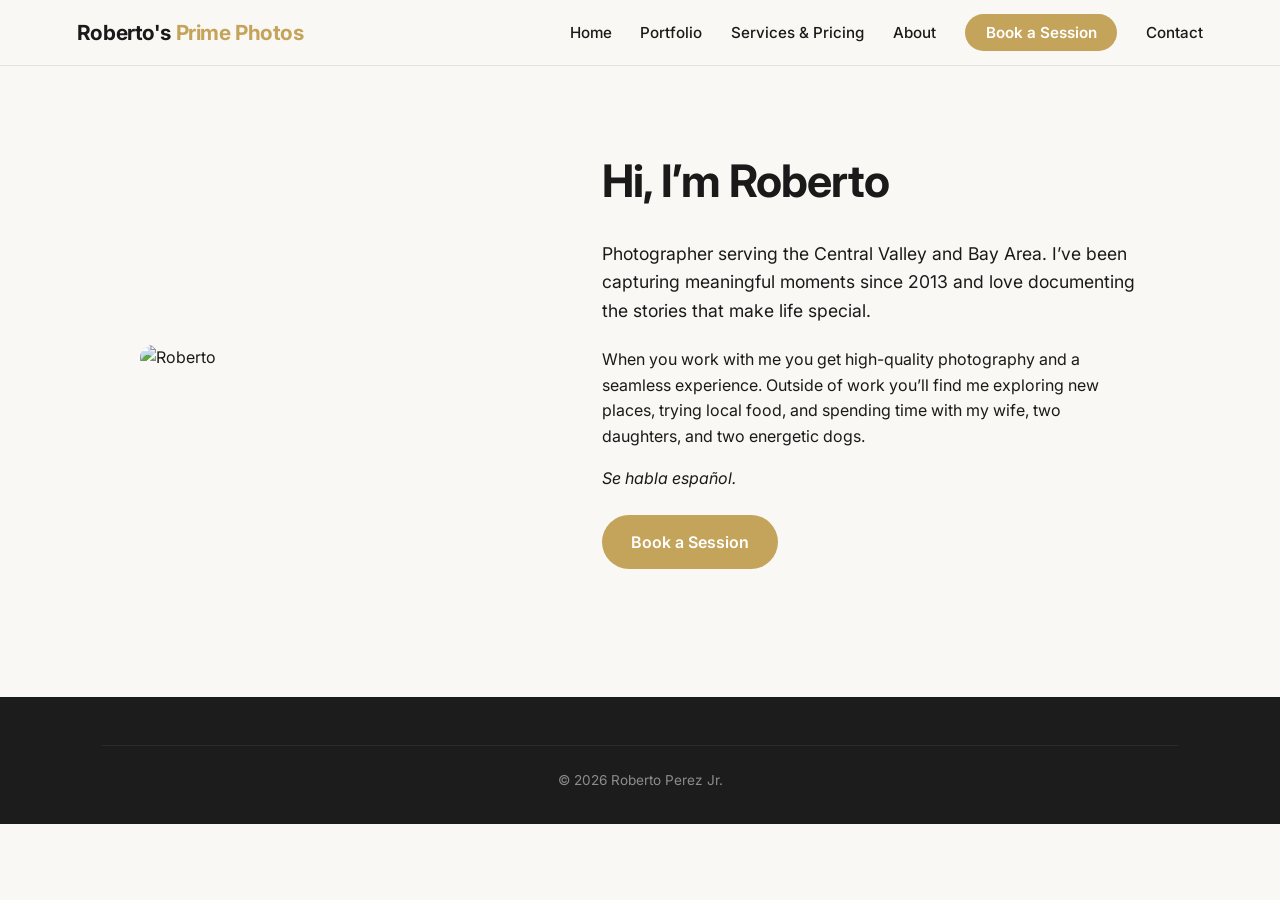
==== about.html @ f3a48e34 "Add about page" ====
<!DOCTYPE html>
<html lang="en">
<head>
<meta charset="UTF-8">
<meta name="viewport" content="width=device-width, initial-scale=1.0">
<title>About | Roberto's Prime Photos</title>
<link rel="stylesheet" href="styles.css">
</head>
<body>
<nav>
  <div class="logo">Roberto's <span>Prime Photos</span></div>
  <button class="menu-btn">☰</button>
  <ul>
    <li><a href="index.html">Home</a></li>
    <li><a href="portfolio.html">Portfolio</a></li>
    <li><a href="services.html">Services & Pricing</a></li>
    <li><a href="about.html">About</a></li>
    <li><a href="book.html" class="nav-cta">Book a Session</a></li>
    <li><a href="contact.html">Contact</a></li>
  </ul>
</nav>

<section>
  <div style="display:grid; grid-template-columns:1fr 1.3fr; gap:3rem; align-items:center; max-width:1000px; margin:0 auto;">
    <img src="https://images.unsplash.com/photo-1507003211169-0a1dd7228f2d?w=800&q=80" alt="Roberto" style="border-radius:16px; width:100%; object-fit:cover;">
    <div>
      <h1 class="section-title" style="text-align:left;">Hi, I’m Roberto</h1>
      <p style="margin:1.4rem 0; font-size:1.1rem;">Photographer serving the Central Valley and Bay Area. I’ve been capturing meaningful moments since 2013 and love documenting the stories that make life special.</p>
      <p>When you work with me you get high-quality photography and a seamless experience. Outside of work you’ll find me exploring new places, trying local food, and spending time with my wife, two daughters, and two energetic dogs.</p>
      <p style="margin-top:1rem; font-style:italic;">Se habla español.</p>
      <a href="book.html" class="btn" style="margin-top:1.5rem;">Book a Session</a>
    </div>
  </div>
</section>

<footer><div class="copyright">© 2026 Roberto Perez Jr.</div></footer>
<script src="script.js"></script>
</body>
</html>
---- styles.css ----
@import url('https://fonts.googleapis.com/css2?family=Inter:wght@300;400;500;600;700;800&display=swap');

:root {
  --bg: #faf8f5;
  --bg-alt: #f3f0eb;
  --text: #1a1a1a;
  --muted: #666;
  --accent: #c4a35a;
  --accent-dark: #a88b3f;
  --dark: #1c1c1c;
  --white: #fff;
  --border: #e5e1db;
  --font: 'Inter', system-ui, sans-serif;
}

* { margin: 0; padding: 0; box-sizing: border-box; }
body { font-family: var(--font); background: var(--bg); color: var(--text); line-height: 1.6; }
img { max-width: 100%; display: block; }
a { color: inherit; text-decoration: none; }

nav {
  position: sticky; top: 0; z-index: 100;
  background: rgba(250,248,245,0.96);
  backdrop-filter: blur(10px);
  border-bottom: 1px solid var(--border);
  padding: 1rem 6%;
  display: flex; justify-content: space-between; align-items: center;
}
.logo { font-weight: 700; font-size: 1.3rem; letter-spacing: -0.02em; }
.logo span { color: var(--accent); }
nav ul { display: flex; list-style: none; gap: 1.8rem; align-items: center; }
nav a { font-weight: 500; font-size: 0.95rem; }
nav a:hover { color: var(--accent); }
.nav-cta {
  background: var(--accent); color: white !important;
  padding: 0.55rem 1.3rem; border-radius: 50px; font-weight: 600;
}
.menu-btn { display: none; background: none; border: none; font-size: 1.6rem; cursor: pointer; }

.hero {
  min-height: 88vh;
  display: flex; align-items: center;
  background: linear-gradient(rgba(28,22,14,0.45), rgba(28,22,14,0.55)),
    url('https://images.unsplash.com/photo-1511895426328-dc8714191300?auto=format&fit=crop&w=2000&q=80') center/cover;
  color: white; padding: 4rem 8%;
}
.hero h1 { font-size: clamp(2.8rem, 6vw, 4.8rem); font-weight: 800; letter-spacing: -0.03em; line-height: 1.05; margin-bottom: 1rem; }
.hero p { font-size: 1.25rem; font-weight: 300; max-width: 560px; margin-bottom: 2rem; }
.btn {
  display: inline-block; background: var(--accent); color: white;
  padding: 0.9rem 1.8rem; border-radius: 50px; font-weight: 600; border: none; cursor: pointer;
}
.btn:hover { background: var(--accent-dark); }
.btn-outline { background: transparent; border: 2px solid white; color: white; margin-left: 0.8rem; }
.btn-outline:hover { background: white; color: var(--dark); }

section { padding: 5rem 8%; }
.section-title { font-size: clamp(2rem, 4vw, 2.8rem); font-weight: 700; letter-spacing: -0.02em; text-align: center; margin-bottom: 0.6rem; }
.section-sub { text-align: center; color: var(--muted); max-width: 620px; margin: 0 auto 3rem; }

.grid-4 { display: grid; grid-template-columns: repeat(auto-fit, minmax(260px, 1fr)); gap: 1.5rem; }
.card { background: white; border-radius: 14px; overflow: hidden; box-shadow: 0 4px 24px rgba(0,0,0,0.06); transition: transform 0.3s; }
.card:hover { transform: translateY(-6px); }
.card img { height: 220px; width: 100%; object-fit: cover; }
.card-body { padding: 1.2rem; }
.card h3 { font-size: 1.15rem; font-weight: 600; }

.packages { display: grid; grid-template-columns: repeat(auto-fit, minmax(270px, 1fr)); gap: 1.5rem; }
.package {
  background: white; border: 1px solid var(--border); border-radius: 16px;
  padding: 2rem; text-align: center;
}
.package.popular { border-color: var(--accent); box-shadow: 0 10px 30px rgba(196,163,90,0.18); transform: scale(1.02); }
.package h3 { font-size: 1.4rem; font-weight: 700; }
.package .price { font-size: 2.4rem; font-weight: 800; color: var(--accent); margin: 1rem 0; }
.package ul { list-style: none; text-align: left; margin: 1.4rem 0; }
.package li { padding: 0.35rem 0; }
.package li::before { content: "✓ "; color: var(--accent); font-weight: bold; }

.filters { display: flex; flex-wrap: wrap; gap: 0.6rem; justify-content: center; margin-bottom: 2rem; }
.filter-btn {
  padding: 0.5rem 1.2rem; border: 1px solid var(--border); background: white;
  border-radius: 50px; cursor: pointer; font-weight: 500;
}
.filter-btn.active, .filter-btn:hover { background: var(--accent); color: white; border-color: var(--accent); }
.gallery { display: grid; grid-template-columns: repeat(auto-fill, minmax(280px, 1fr)); gap: 1rem; }
.gallery-item { border-radius: 12px; overflow: hidden; aspect-ratio: 4/3; }
.gallery-item img { width: 100%; height: 100%; object-fit: cover; transition: transform 0.4s; }
.gallery-item:hover img { transform: scale(1.06); }

.form-wrap { display: grid; grid-template-columns: 1.5fr 1fr; gap: 3rem; max-width: 1100px; margin: 0 auto; }
.form-group { margin-bottom: 1.2rem; }
.form-group label { display: block; font-weight: 600; margin-bottom: 0.35rem; font-size: 0.9rem; }
.form-group input, .form-group select, .form-group textarea {
  width: 100%; padding: 0.85rem 1rem; border: 1px solid var(--border); border-radius: 10px; font-size: 1rem; background: white;
}
.form-group input:focus, .form-group select:focus, .form-group textarea:focus { outline: none; border-color: var(--accent); }
.conditional { display: none; }
.side { background: white; border-radius: 16px; padding: 2rem; box-shadow: 0 4px 20px rgba(0,0,0,0.05); height: fit-content; }

footer { background: var(--dark); color: #bbb; padding: 3rem 8% 2rem; margin-top: 3rem; }
.footer-grid { display: grid; grid-template-columns: repeat(auto-fit, minmax(180px, 1fr)); gap: 2rem; margin-bottom: 2rem; }
footer h4 { color: white; margin-bottom: 0.8rem; }
footer a { display: block; margin-bottom: 0.3rem; }
.copyright { text-align: center; font-size: 0.85rem; opacity: 0.7; border-top: 1px solid #333; padding-top: 1.5rem; }

@media (max-width: 860px) {
  nav ul { display: none; position: absolute; top: 100%; left: 0; right: 0; background: var(--bg); flex-direction: column; padding: 1.5rem; gap: 1rem; border-bottom: 1px solid var(--border); }
  nav ul.open { display: flex; }
  .menu-btn { display: block; }
  .form-wrap { grid-template-columns: 1fr; }
  .btn-outline { margin-left: 0; margin-top: 0.8rem; }
  section { padding: 3.5rem 1.5rem; }
  .hero { padding: 3rem 1.5rem; }
}
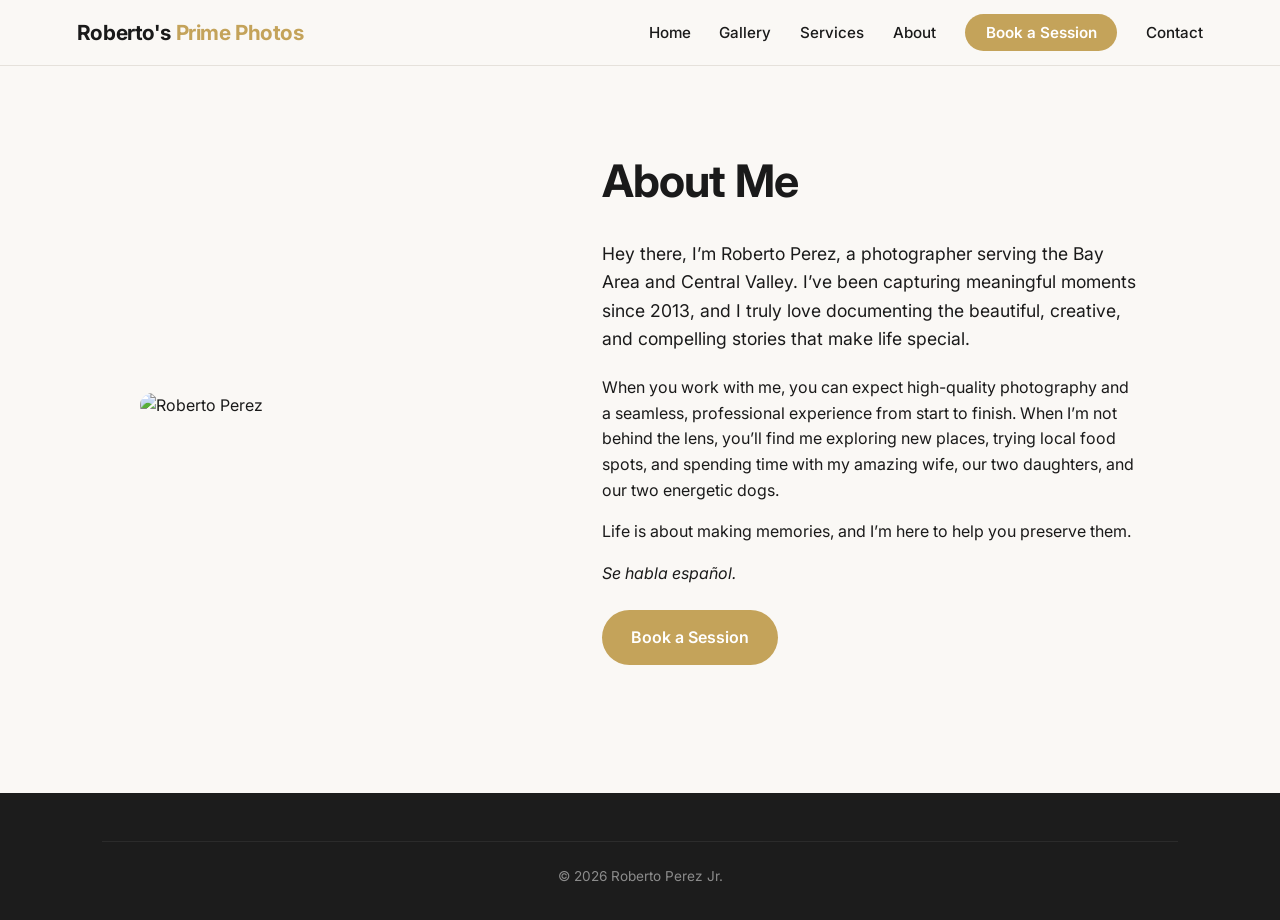
==== commit 11e1568c: "Update about page with original bio" ====
--- a/about.html
+++ b/about.html
@@ -12,8 +12,8 @@
   <button class="menu-btn">☰</button>
   <ul>
     <li><a href="index.html">Home</a></li>
-    <li><a href="portfolio.html">Portfolio</a></li>
-    <li><a href="services.html">Services & Pricing</a></li>
+    <li><a href="portfolio.html">Gallery</a></li>
+    <li><a href="services.html">Services</a></li>
     <li><a href="about.html">About</a></li>
     <li><a href="book.html" class="nav-cta">Book a Session</a></li>
     <li><a href="contact.html">Contact</a></li>
@@ -22,11 +22,12 @@
 
 <section>
   <div style="display:grid; grid-template-columns:1fr 1.3fr; gap:3rem; align-items:center; max-width:1000px; margin:0 auto;">
-    <img src="https://images.unsplash.com/photo-1507003211169-0a1dd7228f2d?w=800&q=80" alt="Roberto" style="border-radius:16px; width:100%; object-fit:cover;">
+    <img src="https://images.unsplash.com/photo-1507003211169-0a1dd7228f2d?w=800&q=80" alt="Roberto Perez" style="border-radius:16px; width:100%; object-fit:cover;">
     <div>
-      <h1 class="section-title" style="text-align:left;">Hi, I’m Roberto</h1>
-      <p style="margin:1.4rem 0; font-size:1.1rem;">Photographer serving the Central Valley and Bay Area. I’ve been capturing meaningful moments since 2013 and love documenting the stories that make life special.</p>
-      <p>When you work with me you get high-quality photography and a seamless experience. Outside of work you’ll find me exploring new places, trying local food, and spending time with my wife, two daughters, and two energetic dogs.</p>
+      <h1 class="section-title" style="text-align:left;">About Me</h1>
+      <p style="margin:1.4rem 0; font-size:1.1rem;">Hey there, I’m Roberto Perez, a photographer serving the Bay Area and Central Valley. I’ve been capturing meaningful moments since 2013, and I truly love documenting the beautiful, creative, and compelling stories that make life special.</p>
+      <p>When you work with me, you can expect high-quality photography and a seamless, professional experience from start to finish. When I’m not behind the lens, you’ll find me exploring new places, trying local food spots, and spending time with my amazing wife, our two daughters, and our two energetic dogs.</p>
+      <p style="margin-top:1rem;">Life is about making memories, and I’m here to help you preserve them.</p>
       <p style="margin-top:1rem; font-style:italic;">Se habla español.</p>
       <a href="book.html" class="btn" style="margin-top:1.5rem;">Book a Session</a>
     </div>
